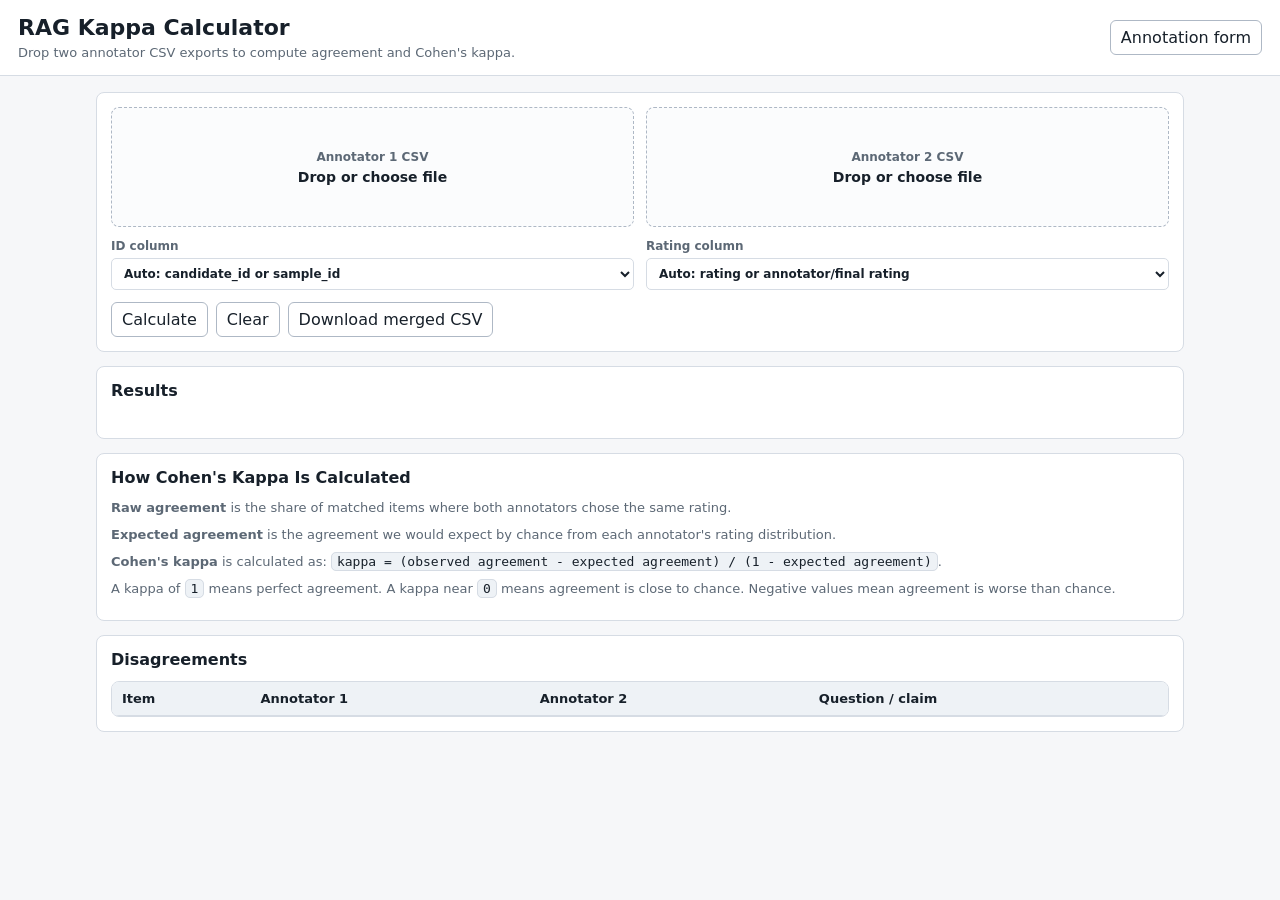
==== annotation_workform/kappa.html @ 944edac5 "Add annotation web form and guidelines" ====
<!doctype html>
<html lang="en">
  <head>
    <meta charset="utf-8">
    <meta name="viewport" content="width=device-width, initial-scale=1">
    <title>RAG Kappa Calculator</title>
    <link rel="stylesheet" href="./styles.css">
  </head>
  <body>
    <header class="app-header">
      <div>
        <h1>RAG Kappa Calculator</h1>
        <p>Drop two annotator CSV exports to compute agreement and Cohen's kappa.</p>
      </div>
      <div class="header-actions">
        <a class="button-link" href="./index.html">Annotation form</a>
      </div>
    </header>

    <main class="calculator-layout">
      <section class="calculator-panel">
        <div class="upload-grid">
          <label class="drop-zone" id="dropA">
            <span>Annotator 1 CSV</span>
            <strong id="fileAName">Drop or choose file</strong>
            <input id="fileA" type="file" accept=".csv,text/csv">
          </label>
          <label class="drop-zone" id="dropB">
            <span>Annotator 2 CSV</span>
            <strong id="fileBName">Drop or choose file</strong>
            <input id="fileB" type="file" accept=".csv,text/csv">
          </label>
        </div>

        <div class="settings-grid">
          <label>
            ID column
            <select id="idColumn">
              <option value="auto">Auto: candidate_id or sample_id</option>
              <option value="candidate_id">candidate_id</option>
              <option value="sample_id">sample_id</option>
              <option value="query_id">query_id</option>
            </select>
          </label>
          <label>
            Rating column
            <select id="ratingColumn">
              <option value="auto">Auto: rating or annotator/final rating</option>
              <option value="rating">rating</option>
              <option value="annotator_1_rating">annotator_1_rating</option>
              <option value="annotator_2_rating">annotator_2_rating</option>
              <option value="final_rating">final_rating</option>
              <option value="annotator_1_label">annotator_1_label</option>
              <option value="annotator_2_label">annotator_2_label</option>
              <option value="final_label">final_label</option>
            </select>
          </label>
        </div>

        <div class="actions-row">
          <button id="calculateBtn" type="button">Calculate</button>
          <button id="clearBtn" type="button">Clear</button>
          <button id="downloadBtn" type="button" disabled>Download merged CSV</button>
        </div>
      </section>

      <section class="calculator-panel">
        <h2>Results</h2>
        <div id="summaryPanel" class="summary-grid"></div>
        <div id="messagePanel" class="message-panel"></div>
      </section>

      <section class="calculator-panel">
        <h2>How Cohen's Kappa Is Calculated</h2>
        <div class="formula-note">
          <p><strong>Raw agreement</strong> is the share of matched items where both annotators chose the same rating.</p>
          <p><strong>Expected agreement</strong> is the agreement we would expect by chance from each annotator's rating distribution.</p>
          <p><strong>Cohen's kappa</strong> is calculated as: <code>kappa = (observed agreement - expected agreement) / (1 - expected agreement)</code>.</p>
          <p>A kappa of <code>1</code> means perfect agreement. A kappa near <code>0</code> means agreement is close to chance. Negative values mean agreement is worse than chance.</p>
        </div>
      </section>

      <section class="calculator-panel">
        <h2>Disagreements</h2>
        <div class="table-wrap">
          <table id="disagreementTable">
            <thead>
              <tr>
                <th>Item</th>
                <th>Annotator 1</th>
                <th>Annotator 2</th>
                <th>Question / claim</th>
              </tr>
            </thead>
            <tbody></tbody>
          </table>
        </div>
      </section>
    </main>

    <script src="./kappa.js"></script>
  </body>
</html>
---- annotation_workform/styles.css ----
:root {
  color-scheme: light;
  --bg: #f6f7f9;
  --surface: #ffffff;
  --surface-2: #eef2f6;
  --border: #d6dce4;
  --border-strong: #aeb8c5;
  --text: #17202a;
  --muted: #5c6875;
  --accent: #1f6f8b;
  --accent-strong: #114f66;
  --warning: #8a5b00;
  --danger: #9f2a2a;
  --good: #1f7a4f;
}

* {
  box-sizing: border-box;
}

body {
  margin: 0;
  font-family: Inter, ui-sans-serif, system-ui, -apple-system, BlinkMacSystemFont, "Segoe UI", sans-serif;
  background: var(--bg);
  color: var(--text);
}

button,
input,
select,
textarea {
  font: inherit;
}

button,
.import-button,
.button-link {
  border: 1px solid var(--border-strong);
  background: var(--surface);
  color: var(--text);
  min-height: 34px;
  padding: 7px 10px;
  border-radius: 6px;
  cursor: pointer;
  text-decoration: none;
  display: inline-flex;
  align-items: center;
}

button:hover,
.import-button:hover,
.button-link:hover {
  border-color: var(--accent);
}

.danger {
  color: var(--danger);
  border-color: #d8a1a1;
}

.app-header {
  min-height: 76px;
  display: flex;
  align-items: center;
  justify-content: space-between;
  gap: 16px;
  padding: 14px 18px;
  border-bottom: 1px solid var(--border);
  background: var(--surface);
}

.app-header h1 {
  font-size: 22px;
  line-height: 1.2;
  margin: 0 0 4px;
  letter-spacing: 0;
}

.app-header p {
  margin: 0;
  color: var(--muted);
  font-size: 13px;
}

.header-actions {
  display: flex;
  align-items: center;
  gap: 8px;
  flex-wrap: wrap;
}

.import-button input {
  display: none;
}

.layout {
  display: grid;
  grid-template-columns: minmax(240px, 300px) minmax(520px, 1fr);
  min-height: calc(100vh - 76px);
}

.sidebar,
.stats {
  background: var(--surface);
  border-right: 1px solid var(--border);
  min-height: calc(100vh - 76px);
  overflow: auto;
}

.stats {
  border-right: 0;
  border-left: 1px solid var(--border);
  padding: 14px;
}

.toolbar {
  display: grid;
  gap: 10px;
  padding: 12px;
  border-bottom: 1px solid var(--border);
  background: #fbfcfd;
}

label {
  display: grid;
  gap: 5px;
  color: var(--muted);
  font-size: 12px;
  font-weight: 650;
}

input,
select,
textarea {
  width: 100%;
  border: 1px solid var(--border);
  background: #ffffff;
  color: var(--text);
  border-radius: 5px;
  padding: 7px 8px;
}

textarea {
  resize: vertical;
}

.sample-list {
  display: grid;
}

.sample-row {
  display: grid;
  grid-template-columns: 1fr auto;
  gap: 6px;
  width: 100%;
  text-align: left;
  border: 0;
  border-bottom: 1px solid var(--border);
  border-radius: 0;
  padding: 10px 12px;
  background: var(--surface);
}

.sample-row.active {
  background: #e8f3f7;
  border-left: 4px solid var(--accent);
  padding-left: 8px;
}

.sample-row strong {
  display: block;
  font-size: 13px;
}

.sample-row span {
  color: var(--muted);
  font-size: 12px;
}

.status-dot {
  width: 10px;
  height: 10px;
  border-radius: 999px;
  margin-top: 4px;
  background: var(--border-strong);
}

.status-dot.complete {
  background: var(--good);
}

.workspace {
  overflow: auto;
  min-height: calc(100vh - 76px);
  padding: 14px;
}

.item-nav {
  display: flex;
  align-items: center;
  justify-content: space-between;
  gap: 12px;
  margin-bottom: 12px;
}

.position-text {
  color: var(--muted);
  font-size: 13px;
}

.sample-panel,
.annotation-form,
.adjudication-panel {
  background: var(--surface);
  border: 1px solid var(--border);
  border-radius: 8px;
}

.sample-panel {
  padding: 14px;
}

.sample-meta {
  display: flex;
  flex-wrap: wrap;
  gap: 8px;
  margin-bottom: 10px;
}

.sample-meta span,
.metric-pill {
  display: inline-flex;
  align-items: center;
  min-height: 24px;
  padding: 3px 8px;
  background: var(--surface-2);
  border: 1px solid var(--border);
  border-radius: 999px;
  color: var(--muted);
  font-size: 12px;
}

.sample-panel h2 {
  font-size: 20px;
  line-height: 1.3;
  margin: 0 0 12px;
  letter-spacing: 0;
}

.sample-panel h3,
.annotation-form h3,
.adjudication-panel h3,
.stats h2,
.stats h3 {
  margin: 0 0 8px;
  font-size: 14px;
  letter-spacing: 0;
}

.evidence-grid {
  display: grid;
  grid-template-columns: 1fr 1fr;
  gap: 12px;
  margin-bottom: 12px;
}

.evidence-grid section {
  padding: 10px;
  border: 1px solid var(--border);
  border-radius: 6px;
  background: #fbfcfd;
}

.evidence-grid p {
  margin: 0;
  line-height: 1.45;
}

details {
  border: 1px solid var(--border);
  border-radius: 6px;
  background: #fbfcfd;
  margin-bottom: 12px;
}

summary {
  cursor: pointer;
  padding: 9px 10px;
  color: var(--accent-strong);
  font-weight: 700;
}

pre {
  white-space: pre-wrap;
  margin: 0;
  padding: 0 10px 10px;
  max-height: 260px;
  overflow: auto;
  line-height: 1.45;
  font-family: ui-monospace, SFMono-Regular, Menlo, Monaco, Consolas, "Liberation Mono", monospace;
  font-size: 12px;
}

.metric-strip {
  display: flex;
  flex-wrap: wrap;
  gap: 8px;
}

.annotation-grid {
  display: grid;
  grid-template-columns: 1fr;
  gap: 12px;
  margin-top: 12px;
}

.single-annotation-grid {
  max-width: 720px;
}

.annotation-form,
.adjudication-panel {
  padding: 12px;
}

.annotation-form {
  display: grid;
  grid-template-columns: 1fr 1fr;
  gap: 10px;
}

.annotation-form h3,
.annotation-form .wide {
  grid-column: 1 / -1;
}

.adjudication-panel {
  margin-top: 12px;
}

.adjudication-grid {
  display: grid;
  grid-template-columns: 1fr 1fr;
  gap: 10px;
}

.wide {
  grid-column: 1 / -1;
}

.stats-panel {
  display: grid;
  gap: 8px;
  margin: 12px 0 16px;
}

.stat-line {
  display: flex;
  align-items: baseline;
  justify-content: space-between;
  gap: 12px;
  padding: 8px 0;
  border-bottom: 1px solid var(--border);
}

.stat-line strong {
  font-size: 18px;
}

.label-counts {
  display: grid;
  gap: 6px;
  margin-bottom: 16px;
}

.count-row {
  display: grid;
  grid-template-columns: 1fr auto;
  gap: 8px;
  font-size: 13px;
}

.calculator-layout {
  max-width: 1120px;
  margin: 0 auto;
  padding: 16px;
  display: grid;
  gap: 14px;
}

.calculator-panel {
  background: var(--surface);
  border: 1px solid var(--border);
  border-radius: 8px;
  padding: 14px;
}

.calculator-panel h2 {
  margin: 0 0 12px;
  font-size: 16px;
  letter-spacing: 0;
}

.upload-grid,
.settings-grid {
  display: grid;
  grid-template-columns: 1fr 1fr;
  gap: 12px;
}

.drop-zone {
  min-height: 120px;
  align-content: center;
  justify-items: center;
  text-align: center;
  border: 1px dashed var(--border-strong);
  border-radius: 8px;
  background: #fbfcfd;
  padding: 16px;
  cursor: pointer;
}

.drop-zone strong {
  color: var(--text);
  font-size: 14px;
}

.drop-zone input {
  display: none;
}

.drop-zone.drag-over {
  border-color: var(--accent);
  background: #e8f3f7;
}

.settings-grid {
  margin-top: 12px;
}

.actions-row {
  display: flex;
  flex-wrap: wrap;
  gap: 8px;
  margin-top: 12px;
}

.summary-grid {
  display: grid;
  grid-template-columns: repeat(4, minmax(140px, 1fr));
  gap: 12px;
}

.summary-grid .stat-line {
  display: grid;
  gap: 4px;
  border: 1px solid var(--border);
  border-radius: 8px;
  padding: 10px;
  background: #fbfcfd;
}

.message-panel {
  margin-top: 12px;
  color: var(--muted);
  font-size: 13px;
}

.message-panel p {
  margin: 6px 0 0;
}

.formula-note {
  color: var(--muted);
  font-size: 13px;
  line-height: 1.45;
}

.formula-note p {
  margin: 0 0 8px;
}

.formula-note code {
  color: var(--text);
  background: var(--surface-2);
  border: 1px solid var(--border);
  border-radius: 5px;
  padding: 1px 5px;
}

.error-message {
  color: var(--danger);
}

.table-wrap {
  overflow: auto;
  border: 1px solid var(--border);
  border-radius: 8px;
}

table {
  width: 100%;
  border-collapse: collapse;
  font-size: 13px;
}

th,
td {
  padding: 9px 10px;
  border-bottom: 1px solid var(--border);
  text-align: left;
  vertical-align: top;
}

th {
  background: var(--surface-2);
  color: var(--text);
}

td {
  color: var(--muted);
}

@media (max-width: 1040px) {
  .layout {
    grid-template-columns: 250px 1fr;
  }

  .stats {
    grid-column: 1 / -1;
    min-height: auto;
    border-left: 0;
    border-top: 1px solid var(--border);
  }
}

@media (max-width: 760px) {
  .app-header,
  .layout,
  .annotation-grid,
  .evidence-grid,
  .adjudication-grid,
  .upload-grid,
  .settings-grid,
  .summary-grid {
    display: block;
  }

  .sidebar,
  .stats,
  .workspace {
    min-height: auto;
  }

  .annotation-form,
  .adjudication-panel,
  .sample-panel {
    margin-bottom: 12px;
  }
}
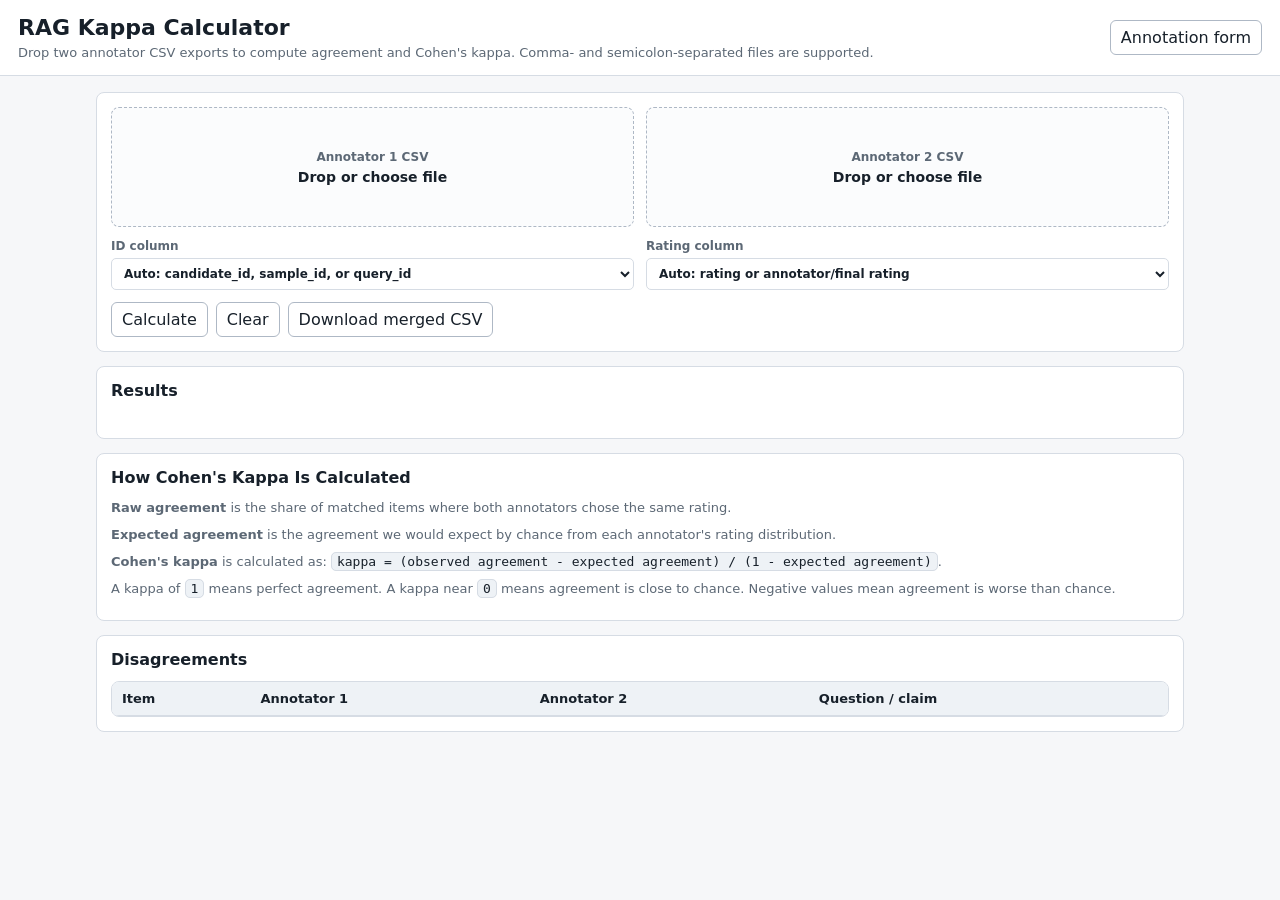
==== commit 8039ff16: "Support semicolon-delimited CSVs in kappa calculator" ====
--- a/annotation_workform/kappa.html
+++ b/annotation_workform/kappa.html
@@ -10,7 +10,7 @@
     <header class="app-header">
       <div>
         <h1>RAG Kappa Calculator</h1>
-        <p>Drop two annotator CSV exports to compute agreement and Cohen's kappa.</p>
+        <p>Drop two annotator CSV exports to compute agreement and Cohen's kappa. Comma- and semicolon-separated files are supported.</p>
       </div>
       <div class="header-actions">
         <a class="button-link" href="./index.html">Annotation form</a>
@@ -36,7 +36,7 @@
           <label>
             ID column
             <select id="idColumn">
-              <option value="auto">Auto: candidate_id or sample_id</option>
+              <option value="auto">Auto: candidate_id, sample_id, or query_id</option>
               <option value="candidate_id">candidate_id</option>
               <option value="sample_id">sample_id</option>
               <option value="query_id">query_id</option>
--- a/annotation_workform/styles.css
+++ b/annotation_workform/styles.css
@@ -96,15 +96,21 @@
 .layout {
   display: grid;
   grid-template-columns: minmax(240px, 300px) minmax(520px, 1fr);
-  min-height: calc(100vh - 76px);
+  height: calc(100vh - 76px);
+  min-height: 0;
 }
 
 .sidebar,
 .stats {
   background: var(--surface);
   border-right: 1px solid var(--border);
-  min-height: calc(100vh - 76px);
-  overflow: auto;
+  min-height: 0;
+}
+
+.sidebar {
+  display: flex;
+  flex-direction: column;
+  overflow: hidden;
 }
 
 .stats {
@@ -121,6 +127,30 @@
   background: #fbfcfd;
 }
 
+.dataset-tabs {
+  display: grid;
+  grid-template-columns: 1fr 1fr;
+  gap: 6px;
+  padding: 10px;
+  border-bottom: 1px solid var(--border);
+  background: var(--surface);
+}
+
+.dataset-tab {
+  justify-content: center;
+  min-height: 32px;
+  padding: 6px 8px;
+  font-size: 12px;
+  border-radius: 6px;
+}
+
+.dataset-tab.active {
+  border-color: var(--accent);
+  background: #e8f3f7;
+  color: var(--accent-strong);
+  font-weight: 750;
+}
+
 label {
   display: grid;
   gap: 5px;
@@ -146,6 +176,10 @@
 
 .sample-list {
   display: grid;
+  align-content: start;
+  flex: 1;
+  min-height: 0;
+  overflow: auto;
 }
 
 .sample-row {
@@ -153,11 +187,12 @@
   grid-template-columns: 1fr auto;
   gap: 6px;
   width: 100%;
+  min-height: 58px;
   text-align: left;
   border: 0;
   border-bottom: 1px solid var(--border);
   border-radius: 0;
-  padding: 10px 12px;
+  padding: 11px 12px;
   background: var(--surface);
 }
 
@@ -170,11 +205,16 @@
 .sample-row strong {
   display: block;
   font-size: 13px;
+  line-height: 1.25;
+  margin-bottom: 3px;
+  overflow-wrap: anywhere;
 }
 
 .sample-row span {
   color: var(--muted);
   font-size: 12px;
+  line-height: 1.25;
+  overflow-wrap: anywhere;
 }
 
 .status-dot {
@@ -536,7 +576,6 @@
 
 @media (max-width: 760px) {
   .app-header,
-  .layout,
   .annotation-grid,
   .evidence-grid,
   .adjudication-grid,
@@ -546,10 +585,30 @@
     display: block;
   }
 
-  .sidebar,
+  .layout {
+    display: flex;
+    flex-direction: column;
+    height: auto;
+    min-height: calc(100vh - 76px);
+  }
+
+  .sidebar {
+    height: 46vh;
+    min-height: auto;
+  }
+
+  .sample-list {
+    max-height: none;
+    overflow: auto;
+  }
+
   .stats,
   .workspace {
     min-height: auto;
+  }
+
+  .workspace {
+    padding: 12px;
   }
 
   .annotation-form,
